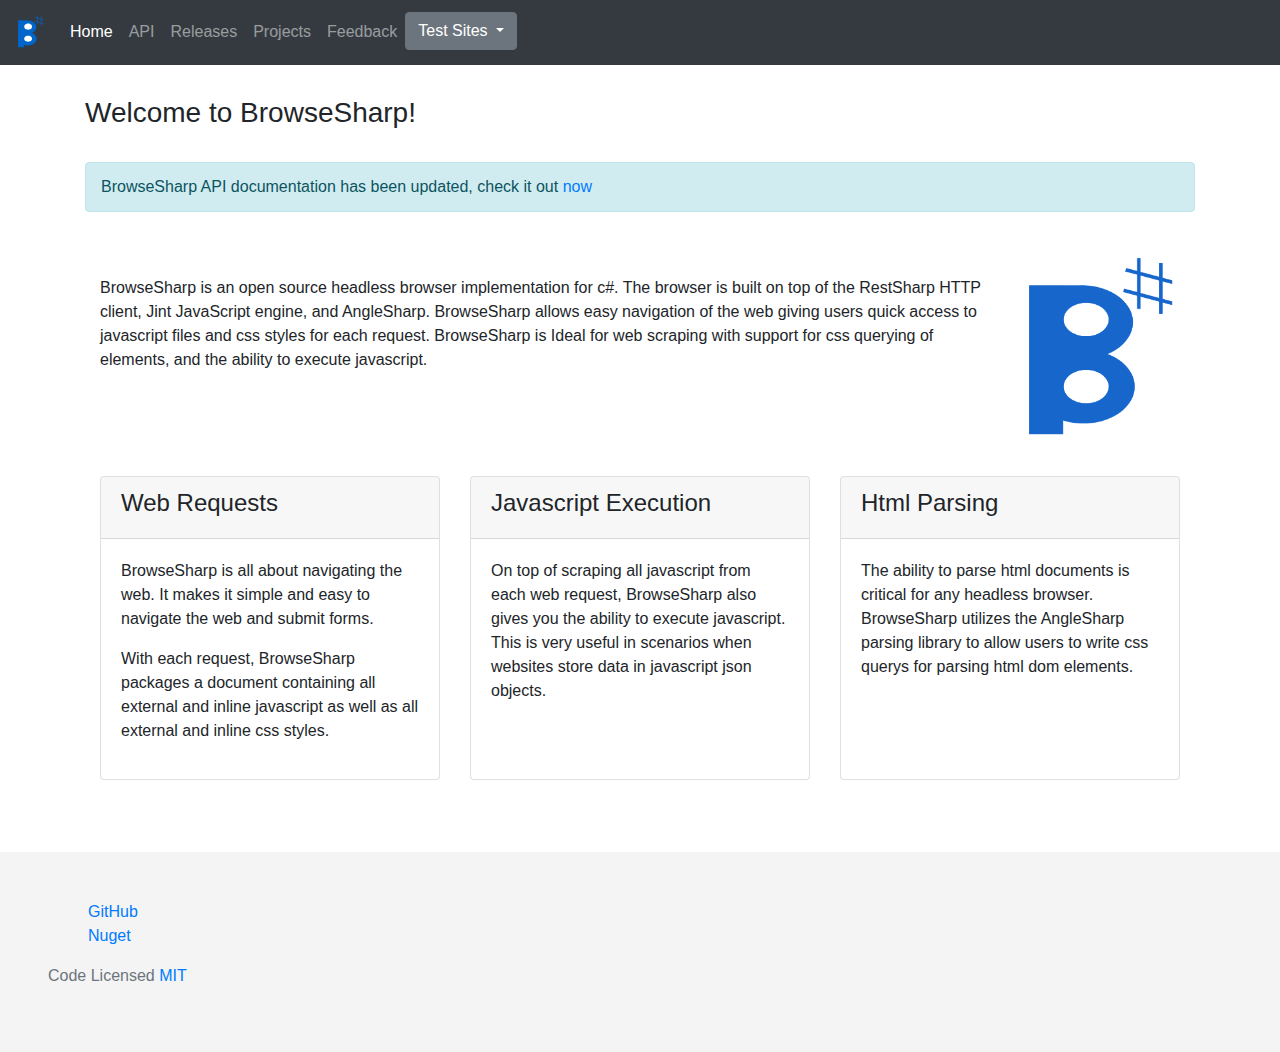
==== BrowseSharp/www/index.html @ df6bb3f3 "Updated API Documentation, added message to home page." ====
<!DOCTYPE html>
<html lang="en">
<head>
    <!-- Global site tag (gtag.js) - Google Analytics -->
    <script async src="https://www.googletagmanager.com/gtag/js?id=UA-130363050-1"></script>
    <script>
        window.dataLayer = window.dataLayer || [];
        function gtag(){dataLayer.push(arguments);}
        gtag('js', new Date());

        gtag('config', 'UA-130363050-1');
    </script>

    <meta charset="UTF-8">
    <title>BrowseSharp</title>
    <meta name="description" content="A headless browser for C#">
    <meta name="keywords" content="home,browse sharp,sharp browser,browser sharp,HTML,CSS,JavaScript,Headless,Headless Browser,Browser,BrowseSharp,BrowseSharp.org,BrowseSharp.com,Jint,RestSharp,AngleSharp,Nuget,Github,C#,CSharp">
    <meta name="author" content="Jason Gallagher">
    <meta name="viewport" content="width=device-width, initial-scale=1, shrink-to-fit=no">
    <link rel="apple-touch-icon" sizes="180x180" href="apple-touch-icon.png">
    <link rel="icon" type="image/png" sizes="32x32" href="favicon-32x32.png">
    <link rel="icon" type="image/png" sizes="16x16" href="favicon-16x16.png">
    <link rel="manifest" href="site.webmanifest">
    <link rel="mask-icon" href="safari-pinned-tab.svg" color="#5bbad5">
    <meta name="msapplication-TileColor" content="#ffc40d">
    <meta name="theme-color" content="#ffffff">
    <link rel="stylesheet" href="css/bootstrap.css">
    <link rel="stylesheet" href="css/bootstrap-grid.css">
    <link rel="stylesheet" href="css/bootstrap-reboot.css">
    <link rel="stylesheet" href="css/browse-sharp.css">

    <script src="js/jquery-3.3.1.min.js"></script>
    <script src="js/bootstrap.bundle.min.js"></script>
    <script src="js/bootstrap.min.js"></script>


</head>
<body>
<header>
    <nav class="navbar navbar-expand-md navbar-dark fixed-top bg-dark">
        <a class="navbar-brand" href="index.html"><img class="home-icon" src="img/BrowseSharp.svg"/></a>
        <button class="navbar-toggler" type="button" data-toggle="collapse" data-target="#navbarCollapse"
                aria-controls="navbarCollapse" aria-expanded="false" aria-label="Toggle navigation">
            <span class="navbar-toggler-icon"></span>
        </button>
        <div class="collapse navbar-collapse" id="navbarCollapse">
            <ul class="navbar-nav mr-auto">
                <li class="nav-item active">
                    <a class="nav-link" href="index.html">Home <span class="sr-only">(current)</span></a>
                </li>
                <li class="nav-item">
                    <a class="nav-link" href="api.html">API</a>
                </li>

                <li class="nav-item">
                    <a class="nav-link" href="releases.html">Releases</a>
                </li>
                <li class="nav-item">
                    <a class="nav-link" href="projects.html">Projects</a>
                </li>
                <li class="nav-item">
                    <a class="nav-link" href="feedback.html">Feedback</a>
                </li>
                <li class="nav-item">
                    <div class="dropdown">
                        <button class="btn btn-secondary dropdown-toggle" type="button" id="dropdownMenu2" data-toggle="dropdown" aria-haspopup="true" aria-expanded="false">
                            Test Sites
                        </button>
                        <div class="dropdown-menu" aria-labelledby="dropdownMenu2">
                            <button class="dropdown-item" type="button"><a href="testsites.html">Home</a></button>
                            <button class="dropdown-item" type="button"><a href="testsitesforms.html">Forms</a></button>
                            <button class="dropdown-item" type="button"><a href="testsitesjqueryrender.html">JQuery Render</a></button>
                        </div>
                    </div>
                </li>
            </ul>
        </div>
    </nav>
</header>
<main role="main">
    <div class="container container-fluid mt-4">
        <div class="container">
            <div class="row">
                <h3 class="mt-4">Welcome to BrowseSharp!</h3>
            </div>
            <div class="row mt-4">
                <div class="alert alert-info col-12" role="alert">
                    BrowseSharp API documentation has been updated, check it out <a href="api.html">now</a>
                </div>
            </div>
            <div class="row mt-4">

                <div class="col-lg-10 col-md-9 col-xs-11 mt-4">
                    <p>
                        BrowseSharp is an open source headless browser implementation for c#.
                        The browser is built on top of the RestSharp HTTP client, Jint JavaScript engine, and
                        AngleSharp.
                        BrowseSharp allows easy navigation of the web giving users quick access to
                        javascript files and css styles for each request. BrowseSharp is Ideal for web scraping with
                        support
                        for css querying of elements, and the ability to execute javascript.
                    </p>
                </div>

                <div class="col-lg-2 col-md-3">
                    <img class="bsharp-img" src="img/BrowseSharp.png"/>
                </div>
            </div>
            <div class="row mt-4">
                <div class="col-md-6 col-lg-4 mb-4">
                    <div class="card h-100">
                        <div class="card-header">
                            <h4>Web Requests</h4>
                        </div>
                        <div class="card-body">
                            <p>BrowseSharp is all about navigating the web. It makes it simple and easy to navigate the
                                web
                                and submit forms.</p>
                            <p>With each request, BrowseSharp packages a document containing all external and inline
                                javascript as well as all external and
                                inline css styles.</p>
                        </div>
                    </div>
                </div>
                <div class="col-md-6 col-lg-4 mb-4">
                    <div class="card h-100">
                        <div class="card-header">
                            <h4>Javascript Execution</h4>
                        </div>
                        <div class="card-body">
                            <p>On top of scraping all javascript from each web request, BrowseSharp also gives you the
                                ability to execute javascript.
                                This is very useful in scenarios when websites store data in javascript json
                                objects.</p>
                        </div>
                    </div>
                </div>
                <div class="col-lg-4 mb-4">
                    <div class="card h-100">
                        <div class="card-header">
                            <h4>Html Parsing</h4>
                        </div>
                        <div class="card-body">
                            <p>The ability to parse html documents is critical for any headless browser. BrowseSharp
                                utilizes the AngleSharp parsing library to allow users to
                                write css querys for parsing html dom elements.</p>
                        </div>
                    </div>
                </div>
            </div>
        </div>
    </div>
</main>
<footer class="bd-footer text-muted">
    <div class="container-fluid p-3 p-md-5">
        <ul class="bd-footer-links">
            <li><a href="https://github.com/Jayx239/BrowseSharp">GitHub</a></li>
            <li><a href="https://www.nuget.org/packages/BrowseSharp/">Nuget</a></li>
        </ul>
        <p>Code Licensed <a href="https://github.com/Jayx239/BrowseSharp/blob/master/LICENSE">MIT</a></p>
    </div>
</footer>
</body>
</html>
---- BrowseSharp/www/css/browse-sharp.css ----
.home-icon { width: 30px; }
body { padding-top: 3rem;}
main { padding-bottom: 3rem; min-height: 100%;}
.github-img { width: 100px; }
.nuget-link { margin-left: 7px; }
.bd-footer { background-color: #f4f4f4;}
.bd-footer ul li { list-style-type: none; }
.bsharp-img { max-width: 100%; }

.feedback .github-img { width: 55px; margin-top: -4px; }
.download-links .pipe { padding-right: 10px; font-weight: 700; display: inline; }
.download-links .nuget, .download-links .github {
    display: inline;}
.download-links .nuget img, .download-links .github img { width: 100px; display: inline; margin-right: 30px; margin-right: 30px; }
.download-links .github img { width: 100px; display: inline; }
.release-notes.card .card-header > .row > h4{
    align-items: center;
    display: inline;}
.release-notes.card .card-header > .row > .dropdown{
    text-align: right;
    display: inline;}
@media(max-width: 574px ) {
.release-notes.card .card-header > .row > .dropdown { text-align: left; }
}
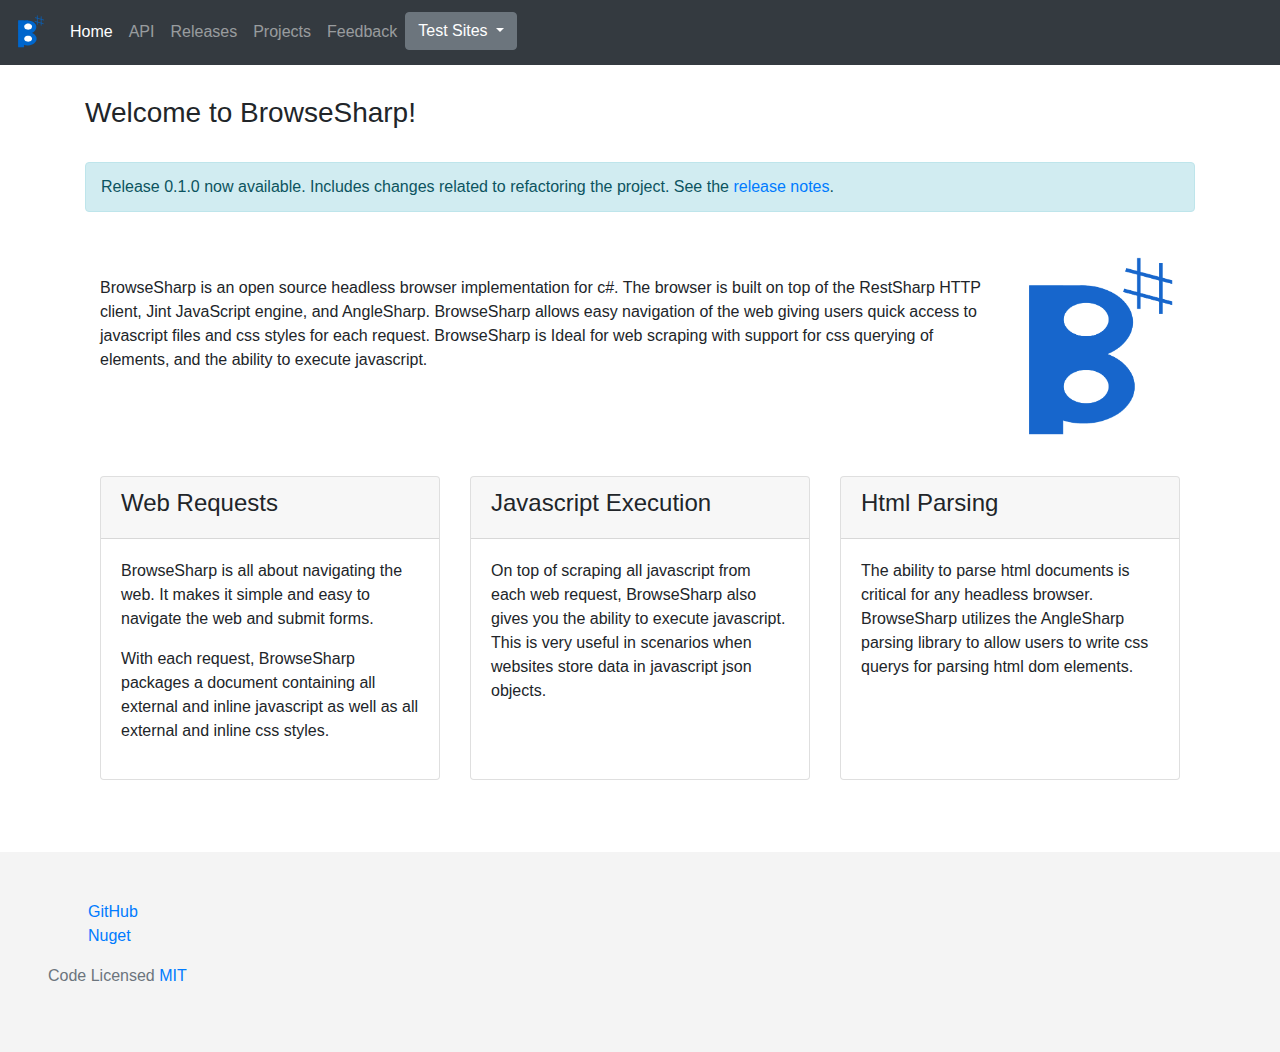
==== commit f7a16e7b: "Release 0.1.0 updates" ====
--- a/BrowseSharp/www/index.html
+++ b/BrowseSharp/www/index.html
@@ -85,7 +85,7 @@
             </div>
             <div class="row mt-4">
                 <div class="alert alert-info col-12" role="alert">
-                    BrowseSharp API documentation has been updated, check it out <a href="api.html">now</a>
+                    Release 0.1.0 now available. Includes changes related to refactoring the project. See the <a href="releases.html">release notes</a>.
                 </div>
             </div>
             <div class="row mt-4">
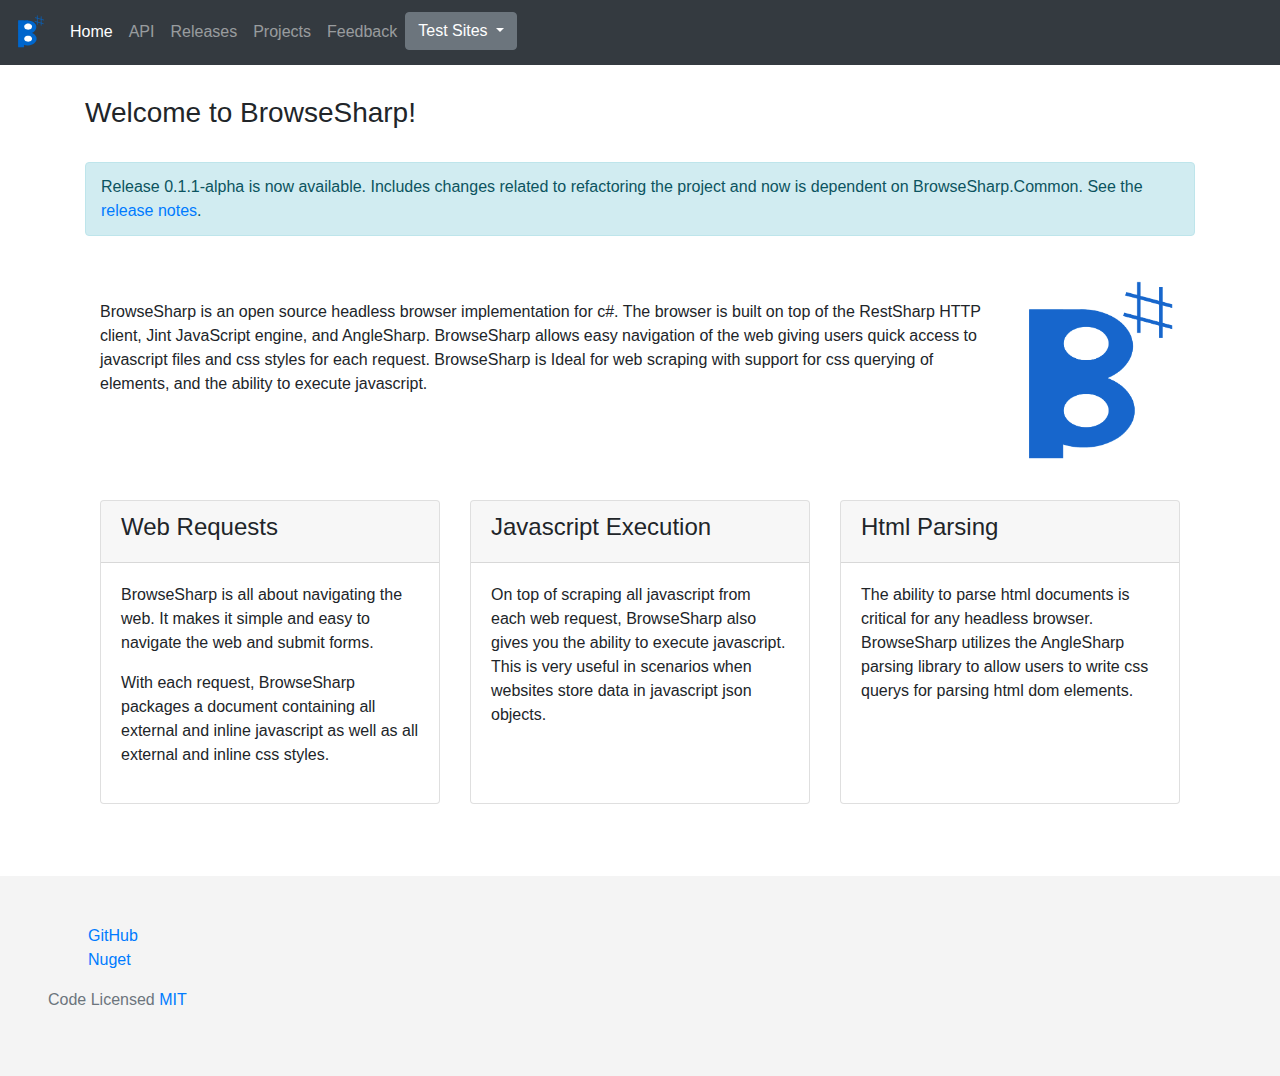
==== commit e73d5d79: "Release 0.1.1-alpha" ====
--- a/BrowseSharp/www/index.html
+++ b/BrowseSharp/www/index.html
@@ -85,7 +85,7 @@
             </div>
             <div class="row mt-4">
                 <div class="alert alert-info col-12" role="alert">
-                    Release 0.1.0 now available. Includes changes related to refactoring the project. See the <a href="releases.html">release notes</a>.
+                    Release 0.1.1-alpha is now available. Includes changes related to refactoring the project and now is dependent on BrowseSharp.Common. See the <a href="releases.html">release notes</a>.
                 </div>
             </div>
             <div class="row mt-4">
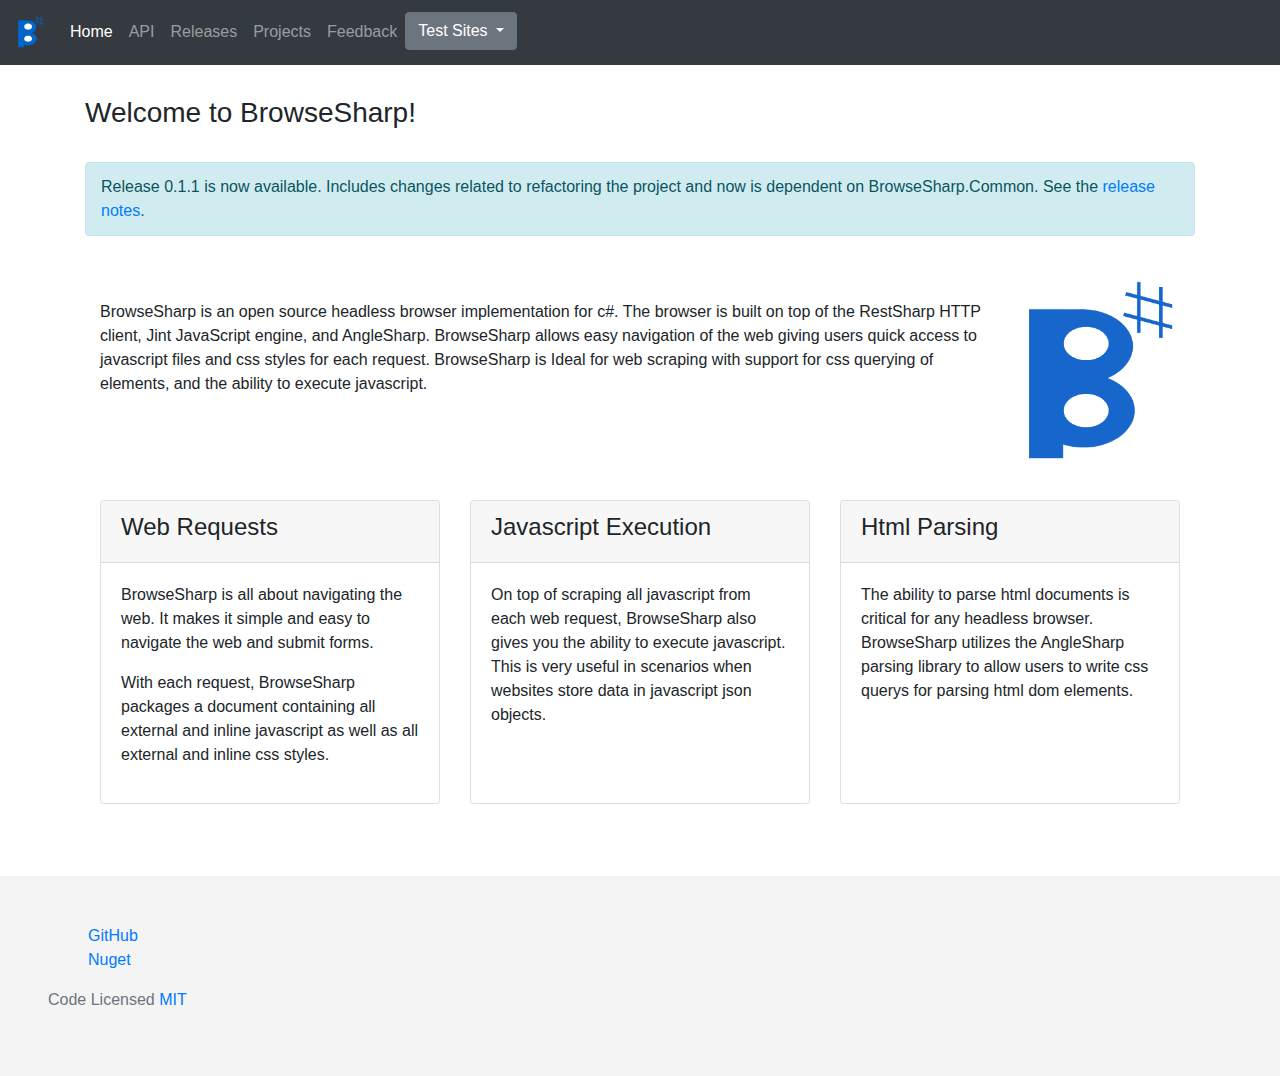
==== commit 626db225: "Release 0.1.1" ====
--- a/BrowseSharp/www/index.html
+++ b/BrowseSharp/www/index.html
@@ -85,7 +85,7 @@
             </div>
             <div class="row mt-4">
                 <div class="alert alert-info col-12" role="alert">
-                    Release 0.1.1-alpha is now available. Includes changes related to refactoring the project and now is dependent on BrowseSharp.Common. See the <a href="releases.html">release notes</a>.
+                    Release 0.1.1 is now available. Includes changes related to refactoring the project and now is dependent on BrowseSharp.Common. See the <a href="releases.html">release notes</a>.
                 </div>
             </div>
             <div class="row mt-4">
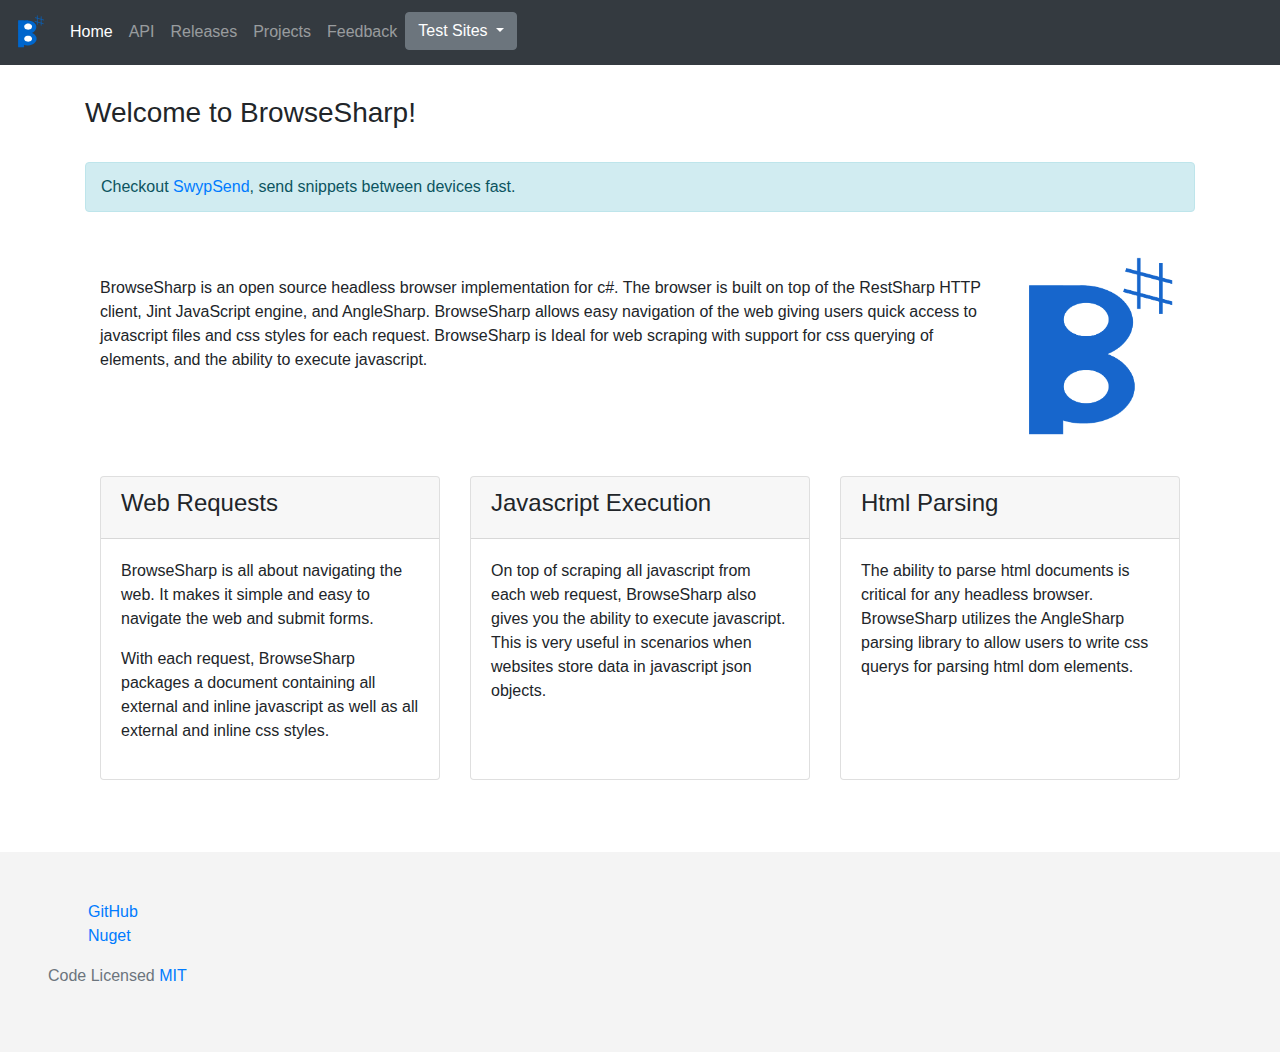
==== commit c70d87f8: "Add alert to SwypSend" ====
--- a/BrowseSharp/www/index.html
+++ b/BrowseSharp/www/index.html
@@ -85,7 +85,7 @@
             </div>
             <div class="row mt-4">
                 <div class="alert alert-info col-12" role="alert">
-                    Release 0.1.1 is now available. Includes changes related to refactoring the project and now is dependent on BrowseSharp.Common. See the <a href="releases.html">release notes</a>.
+                    Checkout <a href="https://swypsend.com">SwypSend</a>, send snippets between devices fast.
                 </div>
             </div>
             <div class="row mt-4">
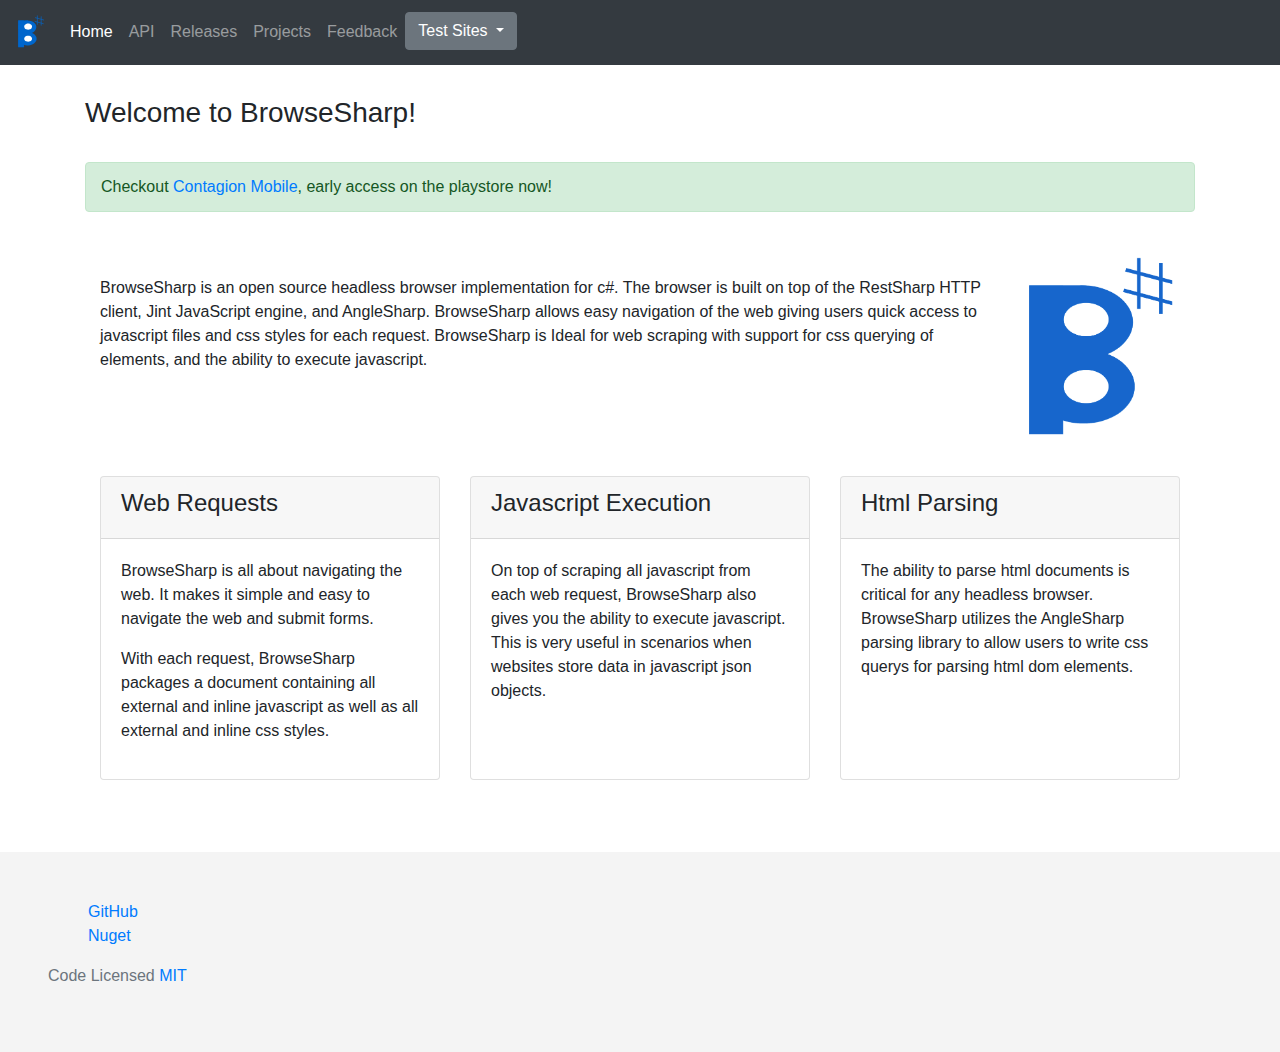
==== commit 03496dc2: "Add contagionmobile alert" ====
--- a/BrowseSharp/www/index.html
+++ b/BrowseSharp/www/index.html
@@ -84,8 +84,8 @@
                 <h3 class="mt-4">Welcome to BrowseSharp!</h3>
             </div>
             <div class="row mt-4">
-                <div class="alert alert-info col-12" role="alert">
-                    Checkout <a href="https://swypsend.com">SwypSend</a>, send snippets between devices fast.
+                <div class="alert alert-success col-12" role="alert">
+                    Checkout <a href="https://contagionmobile.com">Contagion Mobile</a>, early access on the playstore now!
                 </div>
             </div>
             <div class="row mt-4">
@@ -161,4 +161,4 @@
     </div>
 </footer>
 </body>
-</html>+</html>
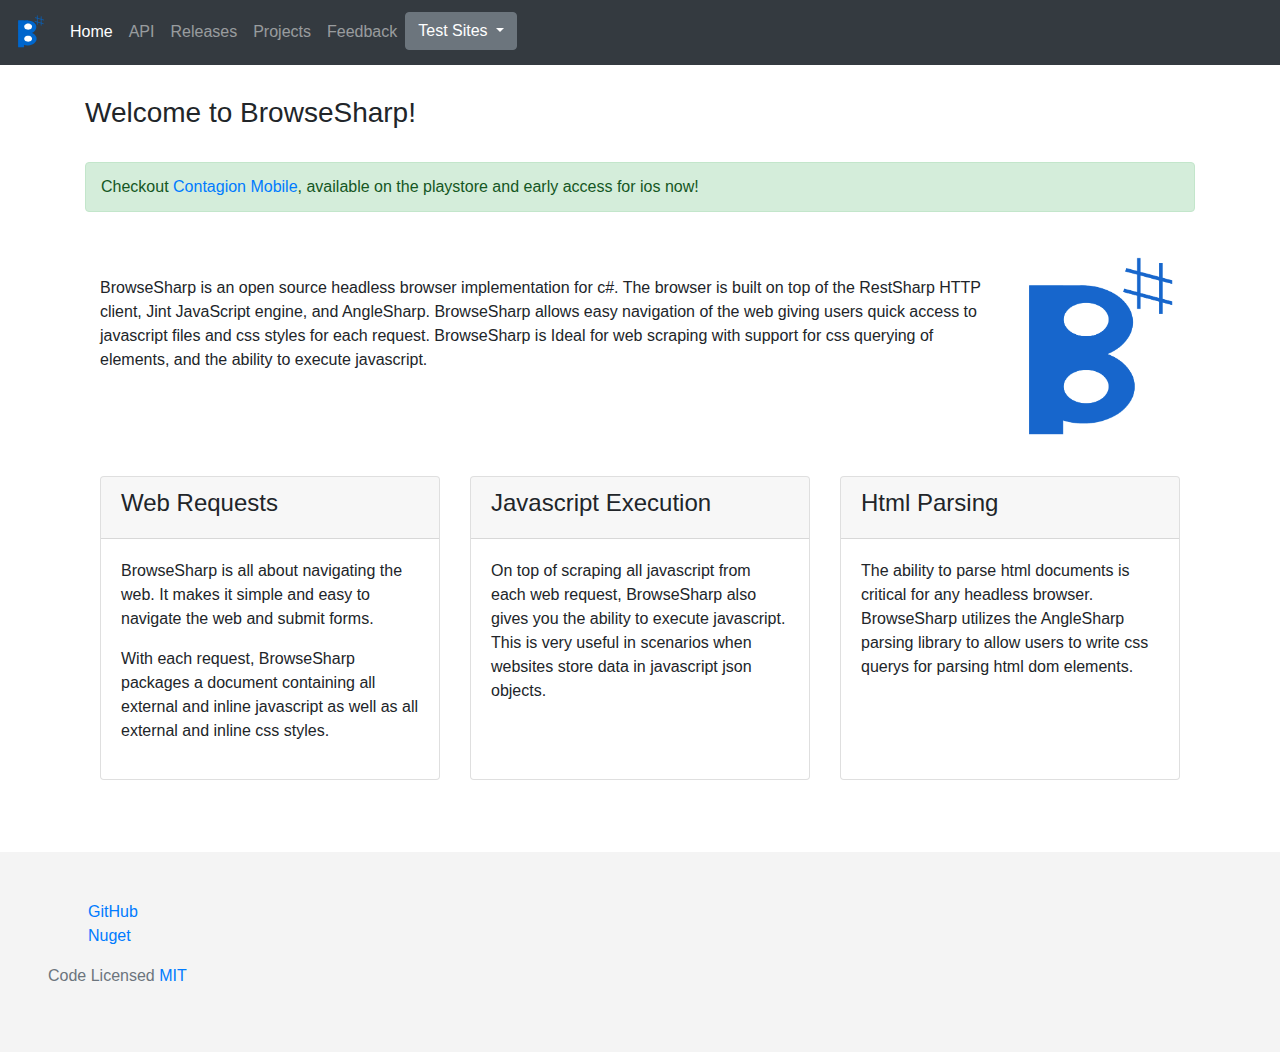
==== commit c2e99b39: "Update contagion message to include ios" ====
--- a/BrowseSharp/www/index.html
+++ b/BrowseSharp/www/index.html
@@ -85,7 +85,7 @@
             </div>
             <div class="row mt-4">
                 <div class="alert alert-success col-12" role="alert">
-                    Checkout <a href="https://contagionmobile.com">Contagion Mobile</a>, early access on the playstore now!
+                    Checkout <a href="https://contagionmobile.com">Contagion Mobile</a>, available on the playstore and early access for ios now!
                 </div>
             </div>
             <div class="row mt-4">
